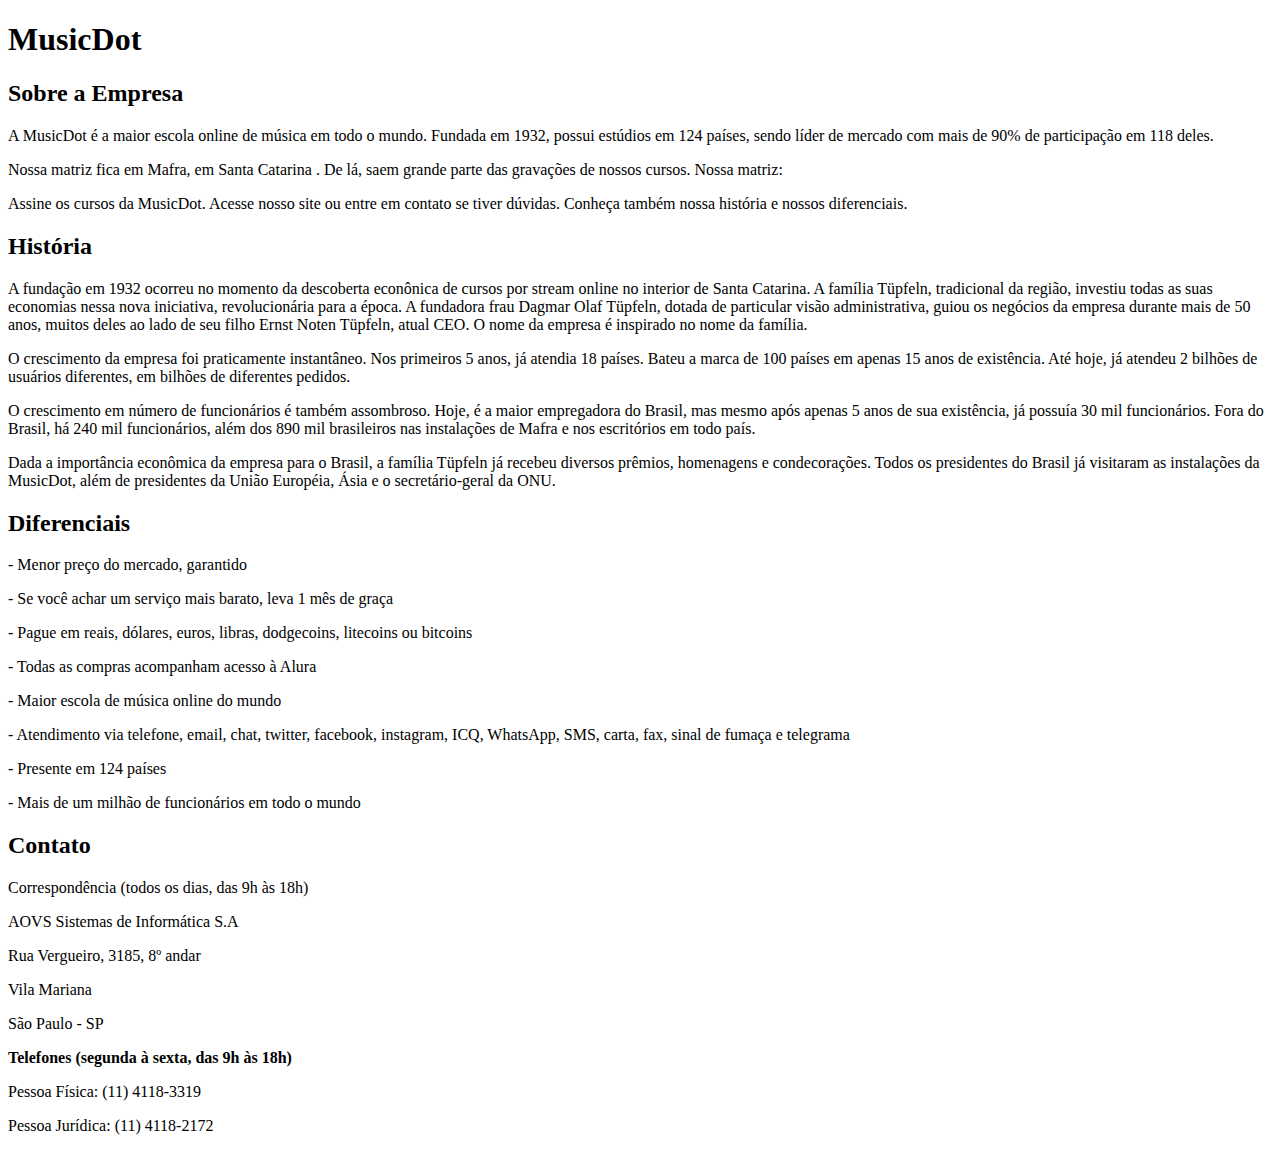
==== index.html @ 3ba5dd12 "Create index.html" ====
<!DOCTYPE html>
<html>
    <head>
    <title>MusicDot</title>
    <meta charset="utf-8">
    <link rel="icon" href="favicon2.png">
    <h1>MusicDot</h1>
    </head>
    <body>
    <h2>Sobre a Empresa</h2>

    <p>A MusicDot é a maior escola online de música em todo o mundo. Fundada em 1932, possui estúdios em 124 países, sendo líder de mercado com mais de 90% de participação em 118 deles.</p>

    <p>Nossa matriz fica em Mafra, em Santa Catarina . De lá, saem grande parte das gravações de nossos cursos. Nossa matriz:</p>

    <p>Assine os cursos da MusicDot. Acesse nosso site ou entre em contato se tiver dúvidas. Conheça também nossa história e nossos diferenciais.</p>

    <h2>História</h2>

    <p>A fundação em 1932 ocorreu no momento da descoberta econônica de cursos por stream online no interior de Santa Catarina. A família Tüpfeln, tradicional da região, investiu todas as suas economias nessa nova iniciativa, revolucionária para a época. A fundadora frau Dagmar Olaf Tüpfeln, dotada de particular visão administrativa, guiou os negócios da empresa durante mais de 50 anos, muitos deles ao lado de seu filho Ernst Noten Tüpfeln, atual CEO. O nome da empresa é inspirado no nome da família.</p>

    <p>O crescimento da empresa foi praticamente instantâneo. Nos primeiros 5 anos, já atendia 18 países. Bateu a marca de 100 países em apenas 15 anos de existência. Até hoje, já atendeu 2 bilhões de usuários diferentes, em bilhões de diferentes pedidos.</p>

    <p>O crescimento em número de funcionários é também assombroso. Hoje, é a maior empregadora do Brasil, mas mesmo após apenas 5 anos de sua existência, já possuía 30 mil funcionários. Fora do Brasil, há 240 mil funcionários, além dos 890 mil brasileiros nas instalações de Mafra e nos escritórios em todo país.</p>

    <p>Dada a importância econômica da empresa para o Brasil, a família Tüpfeln já recebeu diversos prêmios, homenagens e condecorações. Todos os presidentes do Brasil já visitaram as instalações da MusicDot, além de presidentes da União Européia, Ásia e o secretário-geral da ONU.</p>

    <h2>Diferenciais</h2>

    <p>- Menor preço do mercado, garantido</p>
    <p> - Se você achar um serviço mais barato, leva 1 mês de graça</p>
    <p>- Pague em reais, dólares, euros, libras, dodgecoins, litecoins ou bitcoins</p>
    <p>- Todas as compras acompanham acesso à Alura</p>
    <p> - Maior escola de música online do mundo</p>
    <p>- Atendimento via telefone, email, chat, twitter, facebook, instagram, ICQ, WhatsApp, SMS, carta, fax, sinal de fumaça e telegrama</p>
    <p> - Presente em 124 países</p>
    <p> - Mais de um milhão de funcionários em todo o mundo</p>

    <h2>Contato</h2>

    <p>Correspondência (todos os dias, das 9h às 18h)</p>

    <p>AOVS Sistemas de Informática S.A</p>
    <p>Rua Vergueiro, 3185, 8º andar</p>
    <p>Vila Mariana</p>
    <p>São Paulo - SP</p>

        <strong>Telefones (segunda à sexta, das 9h às 18h)</strong>

    <p>Pessoa Física: (11) 4118-3319</p>
    <p>Pessoa Jurídica: (11) 4118-2172</p>
    </body>
</html>
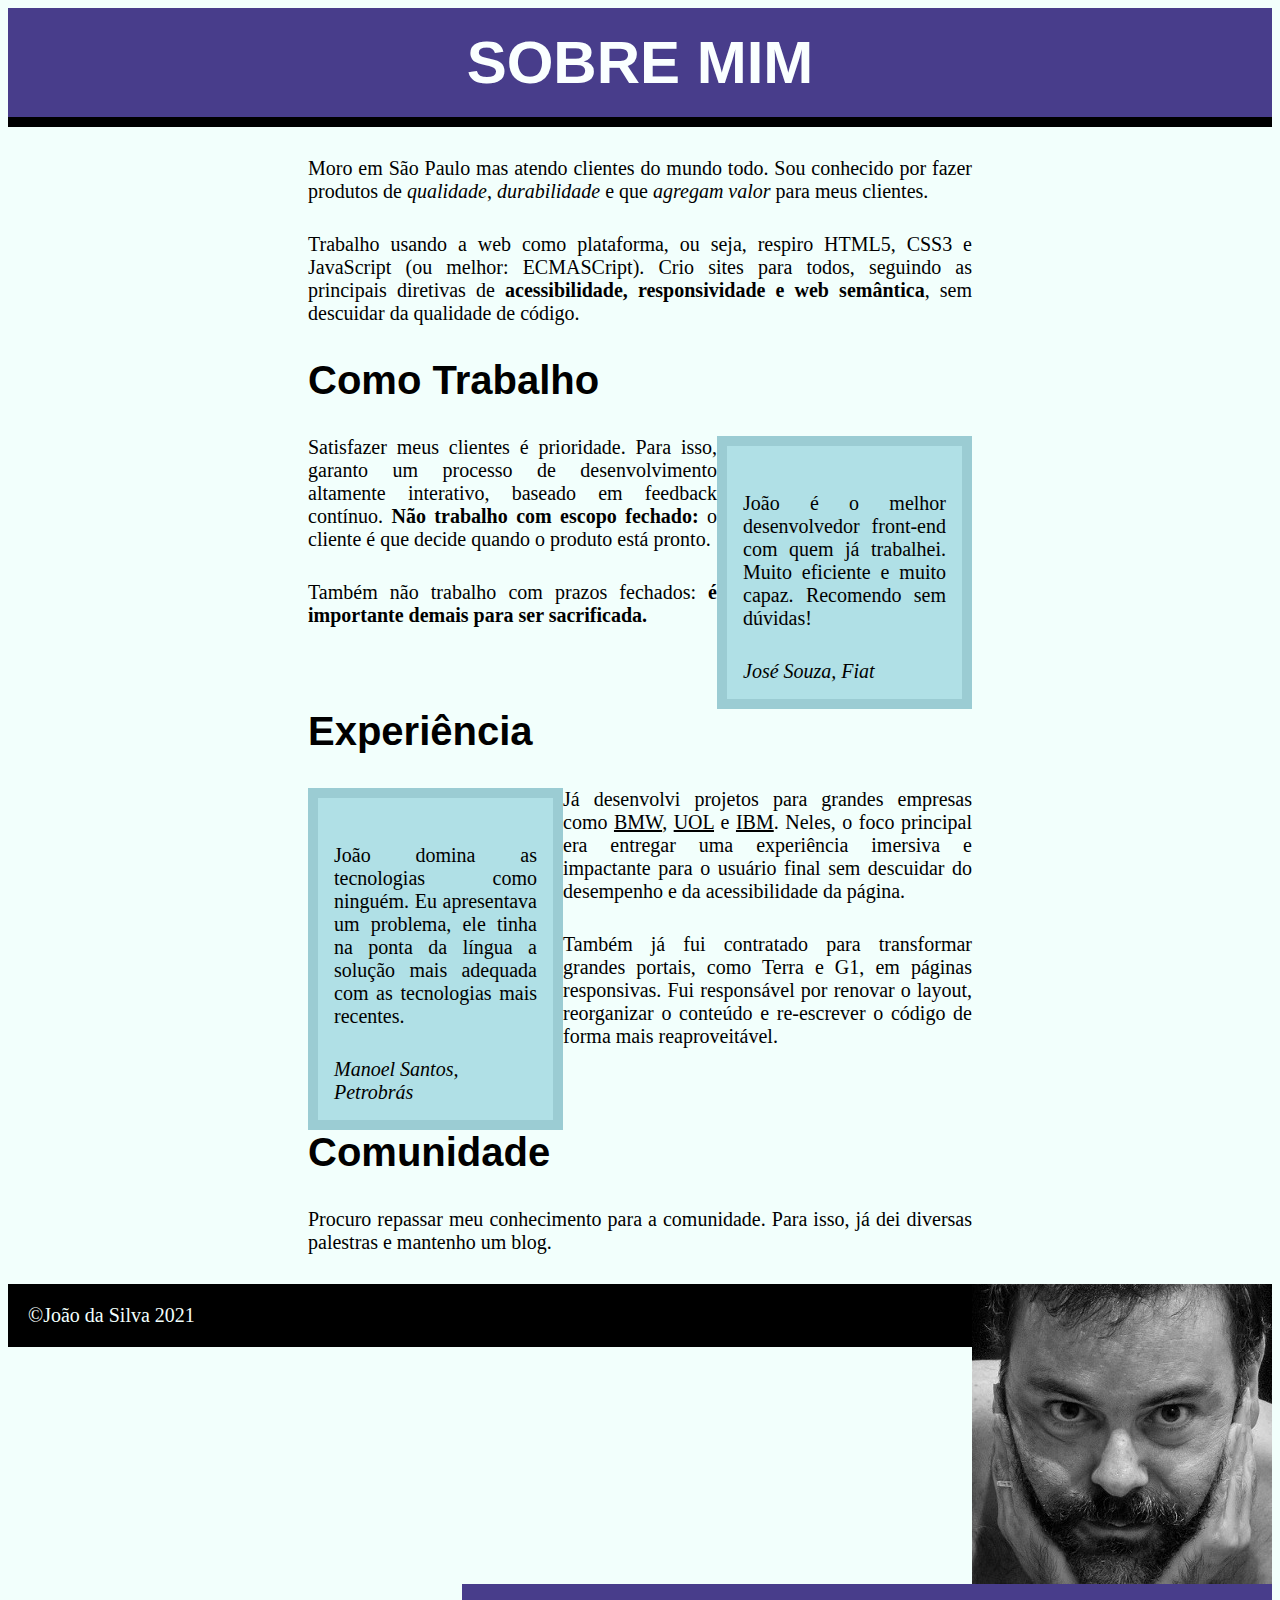
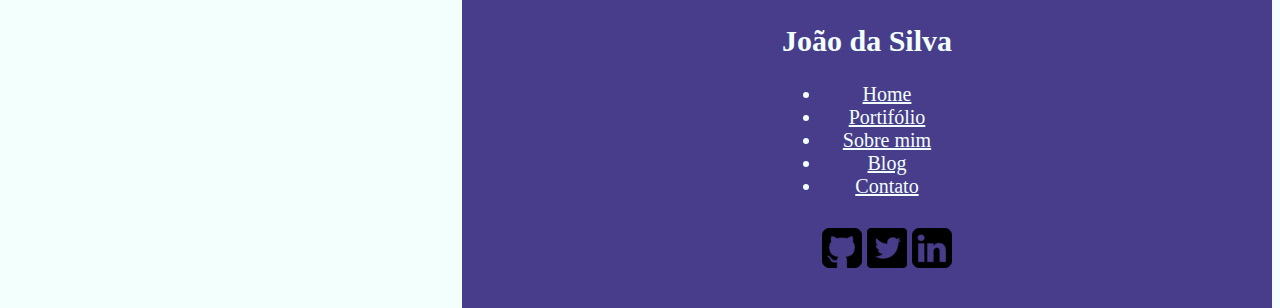
==== commit e66fe8d2: "Update index.html" ====
--- a/index.html
+++ b/index.html
@@ -1,53 +1,73 @@
 <!DOCTYPE html>
 <html>
-    <head>
-    <title>MusicDot</title>
+
+<head>
+    <title>Biografia - João da Silva</title>
     <meta charset="utf-8">
-    <link rel="icon" href="favicon2.png">
-    <h1>MusicDot</h1>
-    </head>
-    <body>
-    <h2>Sobre a Empresa</h2>
+    <link rel="icon" href="imagens/favicon.jpg">
+    <link rel="stylesheet" href="reset.css">
+    <link rel="stylesheet" href="estilos.css">
+</head>
 
-    <p>A MusicDot é a maior escola online de música em todo o mundo. Fundada em 1932, possui estúdios em 124 países, sendo líder de mercado com mais de 90% de participação em 118 deles.</p>
+<body>
+    <main>
+        <h1> Sobre mim</h1>
+        <nav>
+            <p>Moro em São Paulo mas atendo clientes do mundo todo. Sou conhecido por fazer produtos de <i>qualidade</i>, <i>durabilidade</i> e que <i>agregam valor</i> para meus clientes.</p>
+            <p>Trabalho usando a web como plataforma, ou seja, respiro HTML5, CSS3 e JavaScript (ou melhor: ECMASCript). Crio sites para todos, seguindo as principais diretivas de <strong> acessibilidade, responsividade e web semântica</strong>, sem descuidar
+                da qualidade de código.</p>
+            <h2>Como Trabalho</h2>
+            <blockquote class="fiat">
+                <p>João é o melhor desenvolvedor front-end com quem já trabalhei. Muito eficiente e muito capaz. Recomendo sem dúvidas!</p>
+                <cite>José Souza, Fiat</cite>
+            </blockquote>
 
-    <p>Nossa matriz fica em Mafra, em Santa Catarina . De lá, saem grande parte das gravações de nossos cursos. Nossa matriz:</p>
+            <p>Satisfazer meus clientes é prioridade. Para isso, garanto um processo de desenvolvimento altamente interativo, baseado em feedback contínuo.<strong> Não trabalho com escopo fechado:</strong> o cliente é que decide quando o produto está pronto.</p>
+            <p>Também não trabalho com prazos fechados: <strong>é importante demais para ser sacrificada.</strong></p>
 
-    <p>Assine os cursos da MusicDot. Acesse nosso site ou entre em contato se tiver dúvidas. Conheça também nossa história e nossos diferenciais.</p>
+            <h2>Experiência</h2>
+            <blockquote class=" petrobras ">
+                <p>João domina as tecnologias como ninguém. Eu apresentava um problema, ele tinha na ponta da língua a solução mais adequada com as tecnologias mais recentes.</p>
 
-    <h2>História</h2>
+                <cite> Manoel Santos, Petrobrás</cite>
+            </blockquote>
 
-    <p>A fundação em 1932 ocorreu no momento da descoberta econônica de cursos por stream online no interior de Santa Catarina. A família Tüpfeln, tradicional da região, investiu todas as suas economias nessa nova iniciativa, revolucionária para a época. A fundadora frau Dagmar Olaf Tüpfeln, dotada de particular visão administrativa, guiou os negócios da empresa durante mais de 50 anos, muitos deles ao lado de seu filho Ernst Noten Tüpfeln, atual CEO. O nome da empresa é inspirado no nome da família.</p>
+            <p>Já desenvolvi projetos para grandes empresas como <a href=" https://bmw.com.br ">BMW</a>, <a href="https://uol.com.br ">UOL</a> e <a href="https://www.ibm.com/br-pt ">IBM</a>. Neles, o foco principal era entregar uma experiência imersiva e
+                impactante para o usuário final sem descuidar do desempenho e da acessibilidade da página.</p>
+            <p>Também já fui contratado para transformar grandes portais, como Terra e G1, em páginas responsivas. Fui responsável por renovar o layout, reorganizar o conteúdo e re-escrever o código de forma mais reaproveitável.</p>
 
-    <p>O crescimento da empresa foi praticamente instantâneo. Nos primeiros 5 anos, já atendia 18 países. Bateu a marca de 100 países em apenas 15 anos de existência. Até hoje, já atendeu 2 bilhões de usuários diferentes, em bilhões de diferentes pedidos.</p>
+            <h2>Comunidade</h2>
 
-    <p>O crescimento em número de funcionários é também assombroso. Hoje, é a maior empregadora do Brasil, mas mesmo após apenas 5 anos de sua existência, já possuía 30 mil funcionários. Fora do Brasil, há 240 mil funcionários, além dos 890 mil brasileiros nas instalações de Mafra e nos escritórios em todo país.</p>
+            <p>Procuro repassar meu conhecimento para a comunidade. Para isso, já dei diversas palestras e mantenho um blog.</p>
+    </main>
+    <img src="imagens/joão da silva.jpg " alt="Foto do João da Silva ">
+    <aside>
+        <nav>
+            <h1>João da Silva</h1>
+            <ul>
+                <li><a href="# ">Home</a></li>
+                <li><a href="# ">Portifólio</a></li>
+                <li><a href="# ">Sobre mim</a></li>
+                <li><a href="# ">Blog</a></li>
+                <li><a href="# ">Contato</a></li>
+            </ul>
+        </nav>
+        <ul class="icones ">
+            <li>
+                <a class="Github" href="http://github.com/joaodasilva">Github</a>
+            </li>
+            <li>
+                <a class="Twitter " href=" http://twitter.com/joaodasilva ">Twitter</a>
+            </li>
+            <li>
+                <a class="Linkedin " href=" https://www.linkedin.com/in/joaodasisilva/ ">LinkedIn</a>
+            </li>
+        </ul>
+    </aside>
+    <footer>
+        &copy;João da Silva 2021
+    </footer>
+    </nav>
+</body>
 
-    <p>Dada a importância econômica da empresa para o Brasil, a família Tüpfeln já recebeu diversos prêmios, homenagens e condecorações. Todos os presidentes do Brasil já visitaram as instalações da MusicDot, além de presidentes da União Européia, Ásia e o secretário-geral da ONU.</p>
-
-    <h2>Diferenciais</h2>
-
-    <p>- Menor preço do mercado, garantido</p>
-    <p> - Se você achar um serviço mais barato, leva 1 mês de graça</p>
-    <p>- Pague em reais, dólares, euros, libras, dodgecoins, litecoins ou bitcoins</p>
-    <p>- Todas as compras acompanham acesso à Alura</p>
-    <p> - Maior escola de música online do mundo</p>
-    <p>- Atendimento via telefone, email, chat, twitter, facebook, instagram, ICQ, WhatsApp, SMS, carta, fax, sinal de fumaça e telegrama</p>
-    <p> - Presente em 124 países</p>
-    <p> - Mais de um milhão de funcionários em todo o mundo</p>
-
-    <h2>Contato</h2>
-
-    <p>Correspondência (todos os dias, das 9h às 18h)</p>
-
-    <p>AOVS Sistemas de Informática S.A</p>
-    <p>Rua Vergueiro, 3185, 8º andar</p>
-    <p>Vila Mariana</p>
-    <p>São Paulo - SP</p>
-
-        <strong>Telefones (segunda à sexta, das 9h às 18h)</strong>
-
-    <p>Pessoa Física: (11) 4118-3319</p>
-    <p>Pessoa Jurídica: (11) 4118-2172</p>
-    </body>
 </html>--- a/estilos.css
+++ b/estilos.css
@@ -0,0 +1,123 @@
+ body {
+     background-color: #F2FFFC;
+     font-family: "crimson text", serif;
+     font-size: 20px;
+ }
+ 
+ body nav {
+     margin-left: 300px;
+     margin-right: 300px;
+ }
+ 
+ main h1 {
+     font-size: 60px;
+     background-color: #483D8B;
+     color: #FAFFFF;
+     text-align: center;
+     font-family: "Open Sans", sans-serif;
+     padding: 20px;
+     margin: 0;
+     text-transform: uppercase;
+     border-bottom: 10px solid #000000;
+ }
+ 
+ h2 {
+     font-size: 40px;
+     font-family: "Open Sans", sans-serif;
+     text-align: left;
+     clear: both;
+ }
+ 
+ p {
+     text-align: justify;
+     margin: 30px 0;
+ }
+ 
+ blockquote {
+     background-color: #B0E0E6;
+     padding: 16px;
+     border: 10px solid #9bccd3;
+     width: 255px;
+     margin: 0;
+     box-sizing: border-box;
+     float: right;
+ }
+ 
+ strong {
+     font-weight: 600;
+ }
+ 
+ em {
+     font-style: italic;
+ }
+ 
+ aside {
+     background-color: #483D8B;
+     color: #F2FFFC;
+     text-align: center;
+     padding: 20px;
+     font-family: "Open Sans Condensed, sans-serif";
+     box-sizing: border-box;
+ }
+ 
+ aside a {
+     color: #F2FFFC;
+ }
+ 
+ .icones li {
+     display: inline-block;
+ }
+ 
+ .icones a {
+     width: 40px;
+     height: 40px;
+     display: inline-block;
+     text-indent: -9999px;
+     margin-top: 10px;
+ }
+ 
+ .Github {
+     background-image: url(imagens/github.png);
+ }
+ 
+ .Linkedin {
+     background-image: url(imagens/linkedin2.png);
+ }
+ 
+ .Twitter {
+     background-image: url(imagens/twitter.png)
+ }
+ 
+ nav h1 {
+     font-size: 30px;
+     margin-bottom: 25px;
+ }
+ 
+ nav a {
+     color: inherit;
+ }
+ 
+ footer {
+     background-color: #000;
+     color: #F2FFFC;
+     padding: 20px;
+ }
+ 
+ .fiat {
+     float: right;
+ }
+ 
+ .petrobras {
+     float: left;
+ }
+ 
+ aside,
+ img {
+     float: right;
+ }
+ 
+ aside {
+     clear: right;
+ }
+ 
+ main {}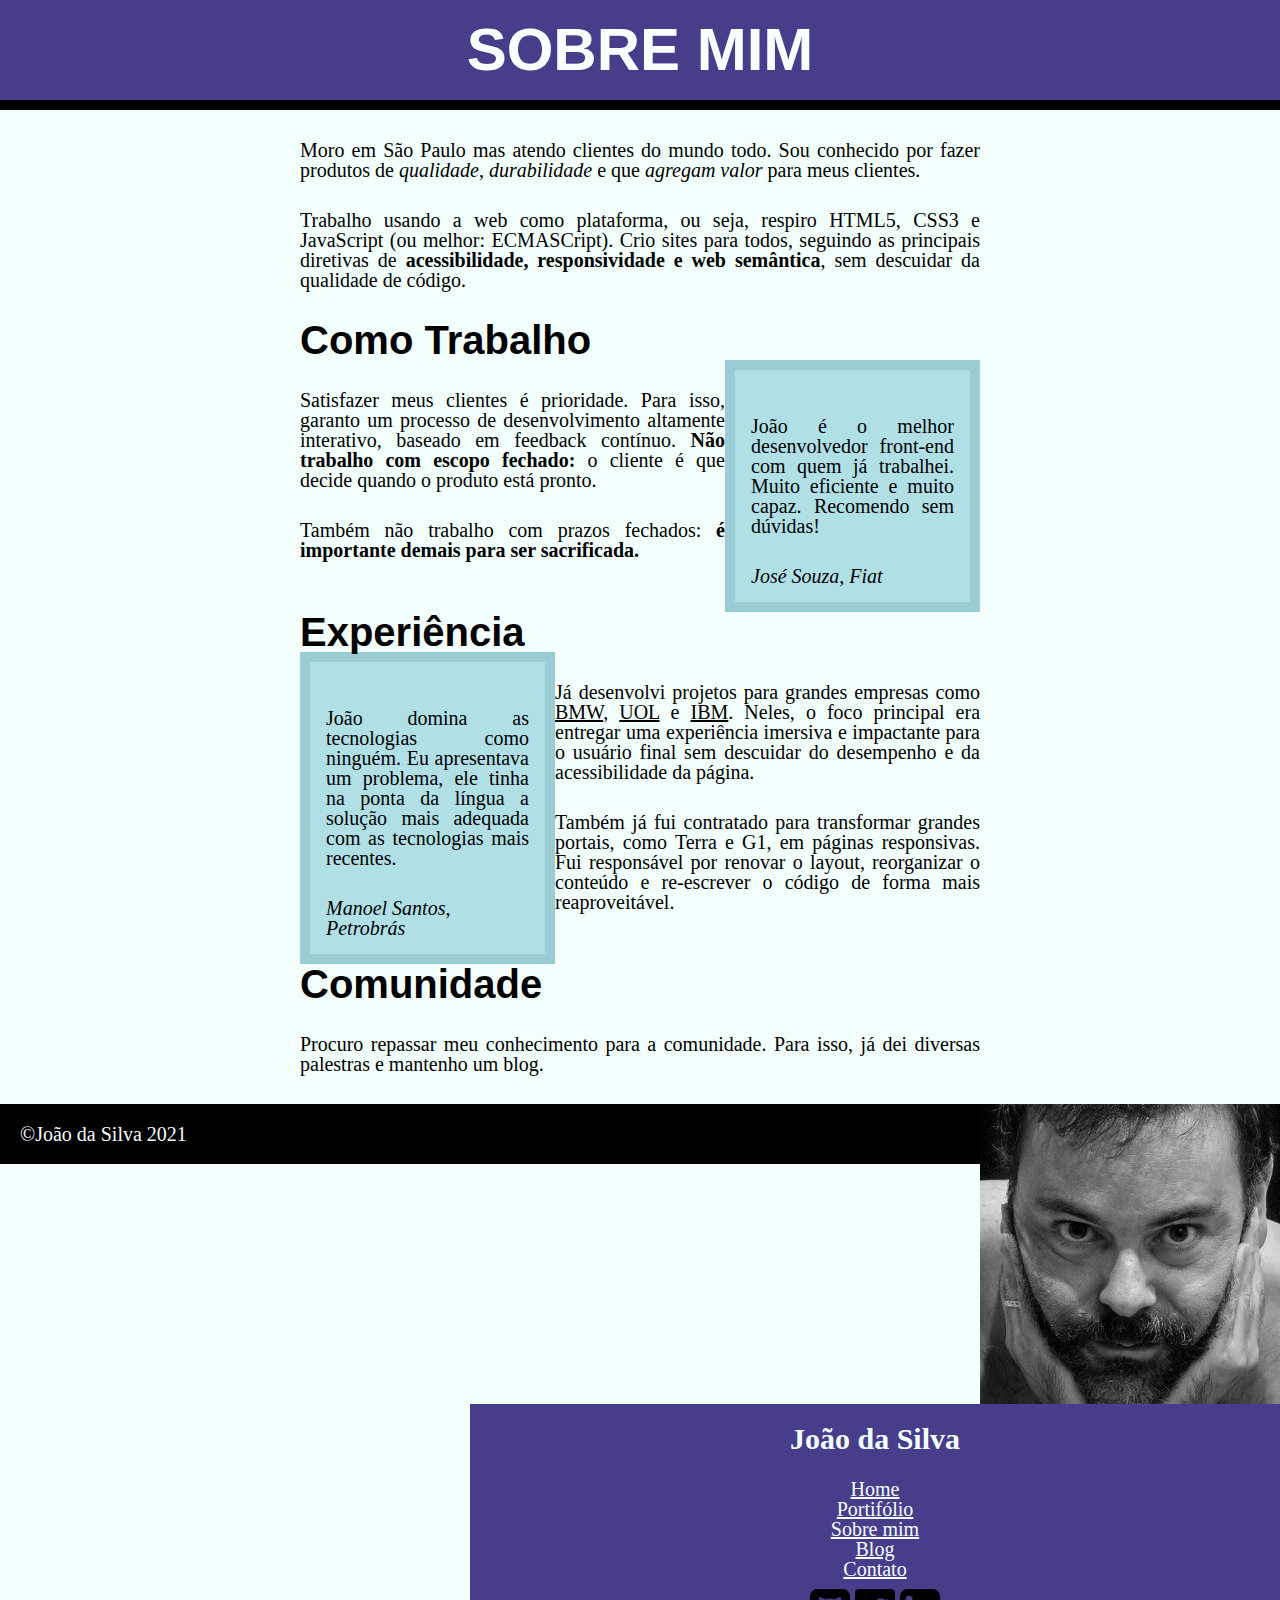
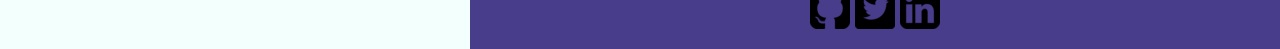
==== commit c0b508fe: "Update index.html" ====
--- a/index.html
+++ b/index.html
@@ -2,10 +2,11 @@
 <html>
 
 <head>
+    <link rel="stylesheet" href="reset.css">
     <title>Biografia - João da Silva</title>
     <meta charset="utf-8">
     <link rel="icon" href="imagens/favicon.jpg">
-    <link rel="stylesheet" href="reset.css">
+
     <link rel="stylesheet" href="estilos.css">
 </head>
 
@@ -13,32 +14,36 @@
     <main>
         <h1> Sobre mim</h1>
         <nav>
-            <p>Moro em São Paulo mas atendo clientes do mundo todo. Sou conhecido por fazer produtos de <i>qualidade</i>, <i>durabilidade</i> e que <i>agregam valor</i> para meus clientes.</p>
-            <p>Trabalho usando a web como plataforma, ou seja, respiro HTML5, CSS3 e JavaScript (ou melhor: ECMASCript). Crio sites para todos, seguindo as principais diretivas de <strong> acessibilidade, responsividade e web semântica</strong>, sem descuidar
-                da qualidade de código.</p>
-            <h2>Como Trabalho</h2>
-            <blockquote class="fiat">
-                <p>João é o melhor desenvolvedor front-end com quem já trabalhei. Muito eficiente e muito capaz. Recomendo sem dúvidas!</p>
-                <cite>José Souza, Fiat</cite>
-            </blockquote>
+            <div class="container">
+                <p>Moro em São Paulo mas atendo clientes do mundo todo. Sou conhecido por fazer produtos de <i>qualidade</i>, <i>durabilidade</i> e que <i>agregam valor</i> para meus clientes.</p>
+                <p>Trabalho usando a web como plataforma, ou seja, respiro HTML5, CSS3 e JavaScript (ou melhor: ECMASCript). Crio sites para todos, seguindo as principais diretivas de <strong> acessibilidade, responsividade e web semântica</strong>, sem
+                    descuidar da qualidade de código.</p>
+                <h2>Como Trabalho</h2>
+                <blockquote class="fiat">
+                    <p>João é o melhor desenvolvedor front-end com quem já trabalhei. Muito eficiente e muito capaz. Recomendo sem dúvidas!</p>
+                    <cite>José Souza, Fiat</cite>
+                </blockquote>
 
-            <p>Satisfazer meus clientes é prioridade. Para isso, garanto um processo de desenvolvimento altamente interativo, baseado em feedback contínuo.<strong> Não trabalho com escopo fechado:</strong> o cliente é que decide quando o produto está pronto.</p>
-            <p>Também não trabalho com prazos fechados: <strong>é importante demais para ser sacrificada.</strong></p>
+                <p>Satisfazer meus clientes é prioridade. Para isso, garanto um processo de desenvolvimento altamente interativo, baseado em feedback contínuo.<strong> Não trabalho com escopo fechado:</strong> o cliente é que decide quando o produto está
+                    pronto.
+                </p>
+                <p>Também não trabalho com prazos fechados: <strong>é importante demais para ser sacrificada.</strong></p>
 
-            <h2>Experiência</h2>
-            <blockquote class=" petrobras ">
-                <p>João domina as tecnologias como ninguém. Eu apresentava um problema, ele tinha na ponta da língua a solução mais adequada com as tecnologias mais recentes.</p>
+                <h2>Experiência</h2>
+                <blockquote class=" petrobras ">
+                    <p>João domina as tecnologias como ninguém. Eu apresentava um problema, ele tinha na ponta da língua a solução mais adequada com as tecnologias mais recentes.</p>
 
-                <cite> Manoel Santos, Petrobrás</cite>
-            </blockquote>
+                    <cite> Manoel Santos, Petrobrás</cite>
+                </blockquote>
 
-            <p>Já desenvolvi projetos para grandes empresas como <a href=" https://bmw.com.br ">BMW</a>, <a href="https://uol.com.br ">UOL</a> e <a href="https://www.ibm.com/br-pt ">IBM</a>. Neles, o foco principal era entregar uma experiência imersiva e
-                impactante para o usuário final sem descuidar do desempenho e da acessibilidade da página.</p>
-            <p>Também já fui contratado para transformar grandes portais, como Terra e G1, em páginas responsivas. Fui responsável por renovar o layout, reorganizar o conteúdo e re-escrever o código de forma mais reaproveitável.</p>
+                <p>Já desenvolvi projetos para grandes empresas como <a href=" https://bmw.com.br ">BMW</a>, <a href="https://uol.com.br ">UOL</a> e <a href="https://www.ibm.com/br-pt ">IBM</a>. Neles, o foco principal era entregar uma experiência imersiva
+                    e impactante para o usuário final sem descuidar do desempenho e da acessibilidade da página.</p>
+                <p>Também já fui contratado para transformar grandes portais, como Terra e G1, em páginas responsivas. Fui responsável por renovar o layout, reorganizar o conteúdo e re-escrever o código de forma mais reaproveitável.</p>
 
-            <h2>Comunidade</h2>
+                <h2>Comunidade</h2>
 
-            <p>Procuro repassar meu conhecimento para a comunidade. Para isso, já dei diversas palestras e mantenho um blog.</p>
+                <p>Procuro repassar meu conhecimento para a comunidade. Para isso, já dei diversas palestras e mantenho um blog.</p>
+            </div>
     </main>
     <img src="imagens/joão da silva.jpg " alt="Foto do João da Silva ">
     <aside>
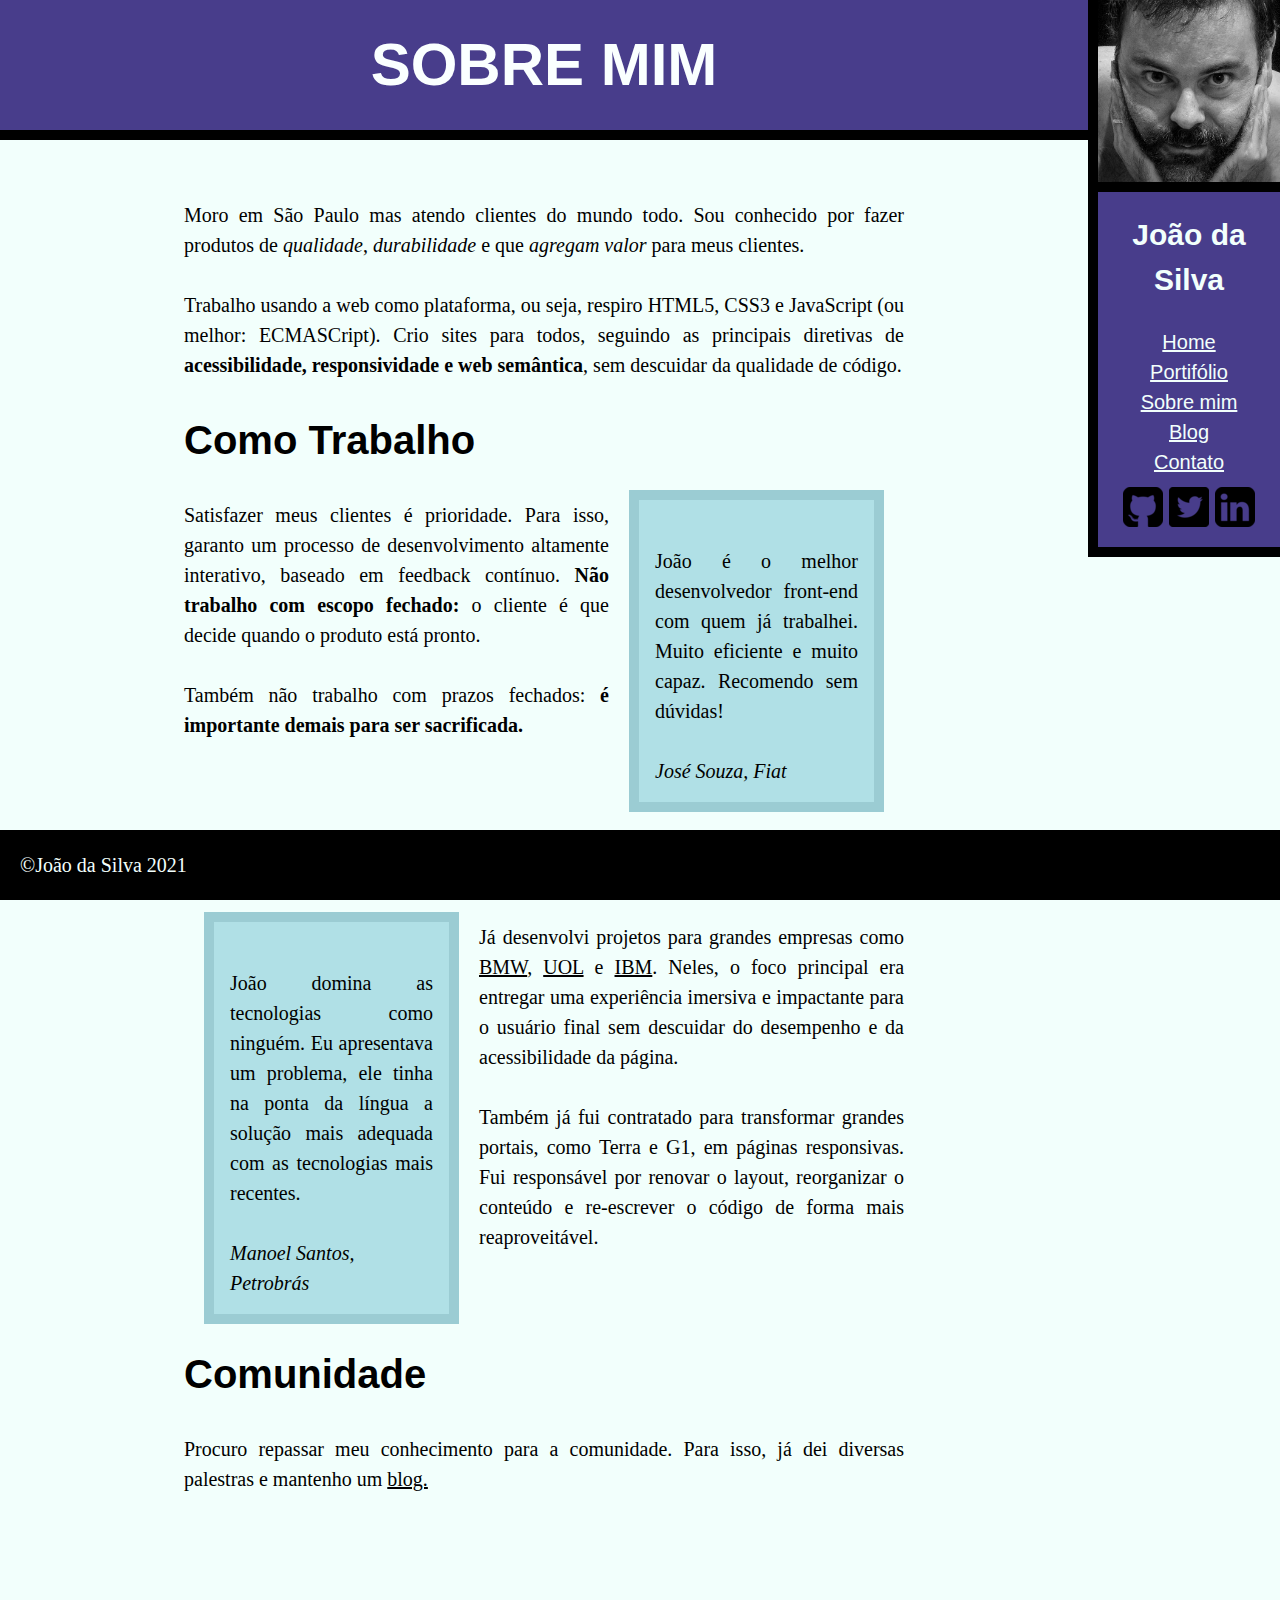
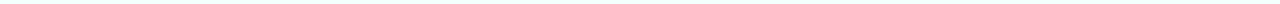
==== commit 4d00f205: "Update index.html" ====
--- a/index.html
+++ b/index.html
@@ -3,6 +3,11 @@
 
 <head>
     <link rel="stylesheet" href="reset.css">
+    <link rel="stylesheet" href="home.html">
+    <link rel="stylesheet" href="portifolio.html">
+    <link rel="stylesheet" href="index.html">
+    <link rel="stylesheet" href="blog.html">
+    <link rel="stylesheet" href="contatos.html">
     <title>Biografia - João da Silva</title>
     <meta charset="utf-8">
     <link rel="icon" href="imagens/favicon.jpg">
@@ -42,19 +47,20 @@
 
                 <h2>Comunidade</h2>
 
-                <p>Procuro repassar meu conhecimento para a comunidade. Para isso, já dei diversas palestras e mantenho um blog.</p>
+                <p>Procuro repassar meu conhecimento para a comunidade. Para isso, já dei diversas palestras e mantenho um <a href="blog.html">blog.</a>
+                </p>
             </div>
     </main>
-    <img src="imagens/joão da silva.jpg " alt="Foto do João da Silva ">
+    <img id="imgJoao" src="imagens/joão da silva.jpg " alt="Foto do João da Silva ">
     <aside>
         <nav>
             <h1>João da Silva</h1>
             <ul>
-                <li><a href="# ">Home</a></li>
-                <li><a href="# ">Portifólio</a></li>
-                <li><a href="# ">Sobre mim</a></li>
-                <li><a href="# ">Blog</a></li>
-                <li><a href="# ">Contato</a></li>
+                <li><a href="home.html">Home</a></li>
+                <li><a href="portifolio.html">Portifólio</a></li>
+                <li><a href="index.html">Sobre mim</a></li>
+                <li><a href="blog.html">Blog</a></li>
+                <li><a href="contatos.html">Contato</a></li>
             </ul>
         </nav>
         <ul class="icones ">
--- a/estilos.css
+++ b/estilos.css
@@ -1,123 +1,150 @@
- body {
-     background-color: #F2FFFC;
-     font-family: "crimson text", serif;
-     font-size: 20px;
- }
- 
- body nav {
-     margin-left: 300px;
-     margin-right: 300px;
- }
- 
- main h1 {
-     font-size: 60px;
-     background-color: #483D8B;
-     color: #FAFFFF;
-     text-align: center;
-     font-family: "Open Sans", sans-serif;
-     padding: 20px;
-     margin: 0;
-     text-transform: uppercase;
-     border-bottom: 10px solid #000000;
- }
- 
- h2 {
-     font-size: 40px;
-     font-family: "Open Sans", sans-serif;
-     text-align: left;
-     clear: both;
- }
- 
- p {
-     text-align: justify;
-     margin: 30px 0;
- }
- 
- blockquote {
-     background-color: #B0E0E6;
-     padding: 16px;
-     border: 10px solid #9bccd3;
-     width: 255px;
-     margin: 0;
-     box-sizing: border-box;
-     float: right;
- }
- 
- strong {
-     font-weight: 600;
- }
- 
- em {
-     font-style: italic;
- }
- 
- aside {
-     background-color: #483D8B;
-     color: #F2FFFC;
-     text-align: center;
-     padding: 20px;
-     font-family: "Open Sans Condensed, sans-serif";
-     box-sizing: border-box;
- }
- 
- aside a {
-     color: #F2FFFC;
- }
- 
- .icones li {
-     display: inline-block;
- }
- 
- .icones a {
-     width: 40px;
-     height: 40px;
-     display: inline-block;
-     text-indent: -9999px;
-     margin-top: 10px;
- }
- 
- .Github {
-     background-image: url(imagens/github.png);
- }
- 
- .Linkedin {
-     background-image: url(imagens/linkedin2.png);
- }
- 
- .Twitter {
-     background-image: url(imagens/twitter.png)
- }
- 
- nav h1 {
-     font-size: 30px;
-     margin-bottom: 25px;
- }
- 
- nav a {
-     color: inherit;
- }
- 
- footer {
-     background-color: #000;
-     color: #F2FFFC;
-     padding: 20px;
- }
- 
- .fiat {
-     float: right;
- }
- 
- .petrobras {
-     float: left;
- }
- 
- aside,
- img {
-     float: right;
- }
- 
- aside {
-     clear: right;
- }
- 
- main {}+body {
+    background-color: #F2FFFC;
+    font-family: "crimson text", "Times New Roman ", serif;
+    font-size: 20px;
+    line-height: 1.5;
+}
+
+.container {
+    width: 720px;
+    margin: auto;
+    padding: 30px 0;
+    padding-bottom: 80px;
+}
+
+main h1 {
+    font-size: 60px;
+    background-color: #483D8B;
+    color: #FAFFFF;
+    text-align: center;
+    font-family: "Open Sans", sans-serif;
+    padding: 20px;
+    margin: 0;
+    text-transform: uppercase;
+    border-bottom: 10px solid #000000;
+}
+
+h2 {
+    font-size: 40px;
+    font-family: "Open Sans", sans-serif;
+    text-align: left;
+    clear: both;
+}
+
+p {
+    text-align: justify;
+    margin: 30px 0;
+}
+
+blockquote {
+    background-color: #B0E0E6;
+    padding: 16px;
+    border: 10px solid #9bccd3;
+    width: 255px;
+    margin: 0;
+    box-sizing: border-box;
+    float: right;
+}
+
+strong {
+    font-weight: 600;
+}
+
+em {
+    font-style: italic;
+}
+
+aside {
+    background-color: #483D8B;
+    color: #F2FFFC;
+    text-align: center;
+    padding: 20px;
+    font-family: "Open Sans Condensed", sans-serif;
+    box-sizing: border-box;
+    width: 255px;
+}
+
+aside a {
+    color: #F2FFFC;
+}
+
+.icones li {
+    display: inline-block;
+}
+
+.icones a {
+    width: 40px;
+    height: 40px;
+    display: inline-block;
+    text-indent: -9999px;
+    margin-top: 10px;
+}
+
+.Github {
+    background-image: url(imagens/github.png);
+}
+
+.Linkedin {
+    background-image: url(imagens/linkedin2.png);
+}
+
+.Twitter {
+    background-image: url(imagens/twitter.png)
+}
+
+.fiat {
+    float: right;
+    margin: 20px 20px 20px 20px;
+}
+
+.petrobras {
+    float: left;
+    margin: 20px 20px 20px 20px;
+}
+
+.foto {
+    box-sizing: border-box;
+    border-left: 10px soli black;
+}
+
+nav h1 {
+    font-size: 30px;
+    margin-bottom: 25px;
+}
+
+nav a {
+    color: inherit;
+}
+
+footer {
+    background-color: #000;
+    color: #F2FFFC;
+    padding: 20px;
+}
+
+aside,
+img {
+    float: right;
+    width: 15%;
+    box-sizing: border-box;
+    border-left: 10.4px solid rgb(0, 0, 0);
+    border-bottom: 10.4px solid rgb(0, 0, 0);
+    ;
+}
+
+aside {
+    clear: right;
+    box-sizing: border-box;
+}
+
+main {
+    float: left;
+    width: 85%;
+}
+
+footer {
+    clear: both;
+    bottom: 0;
+    width: 100%;
+    position: fixed;
+}